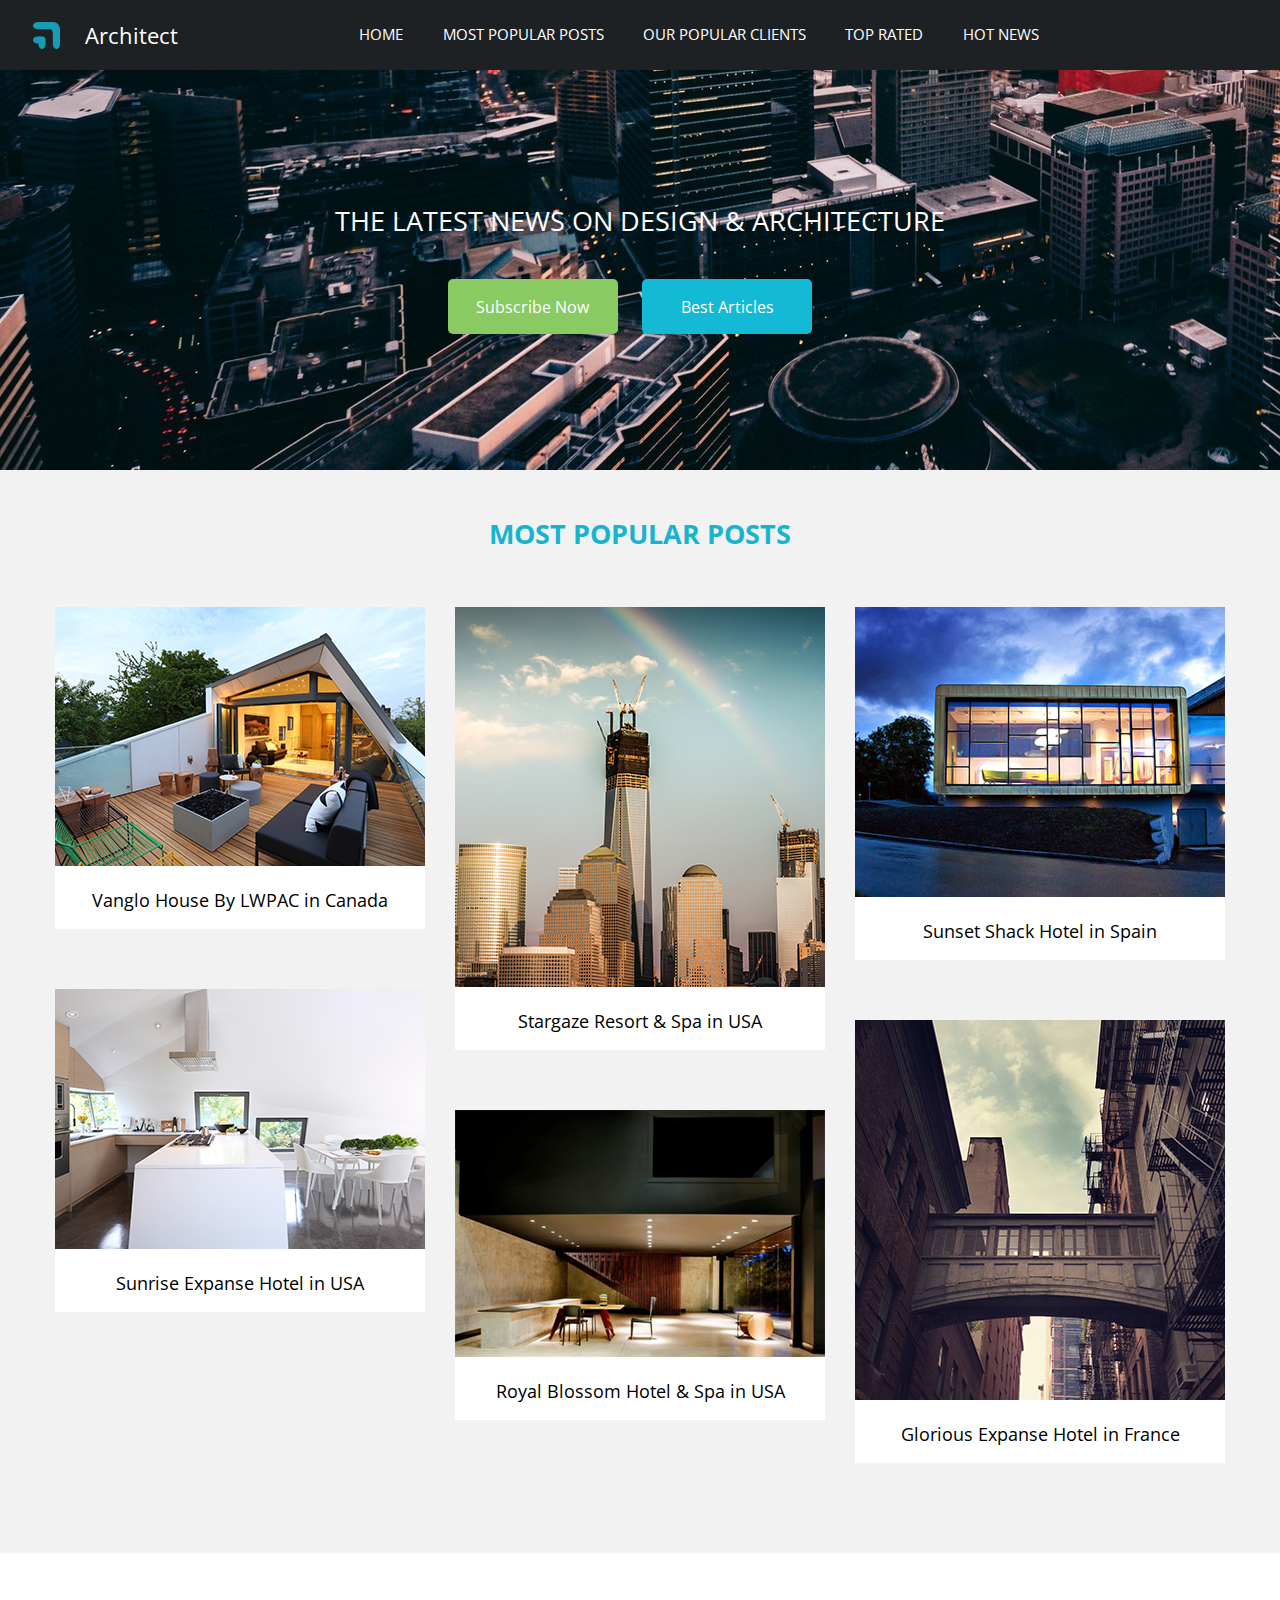
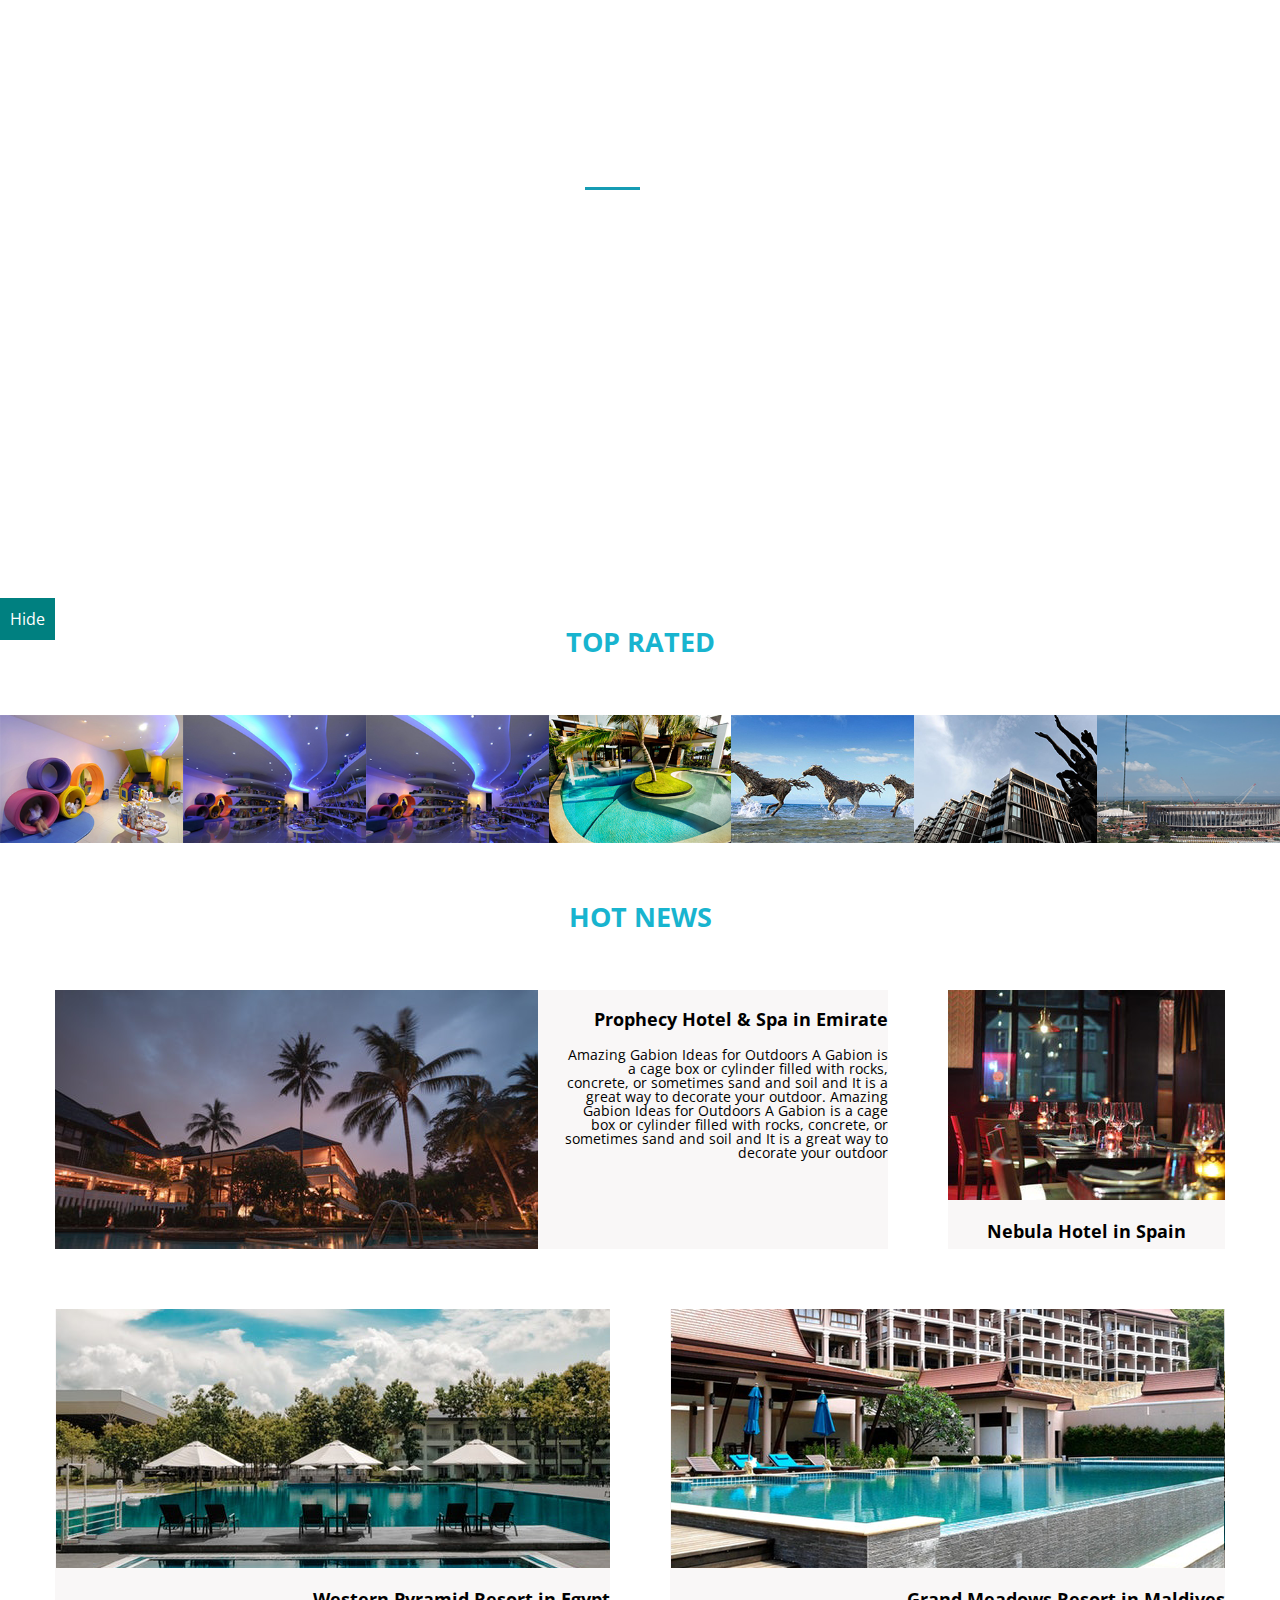
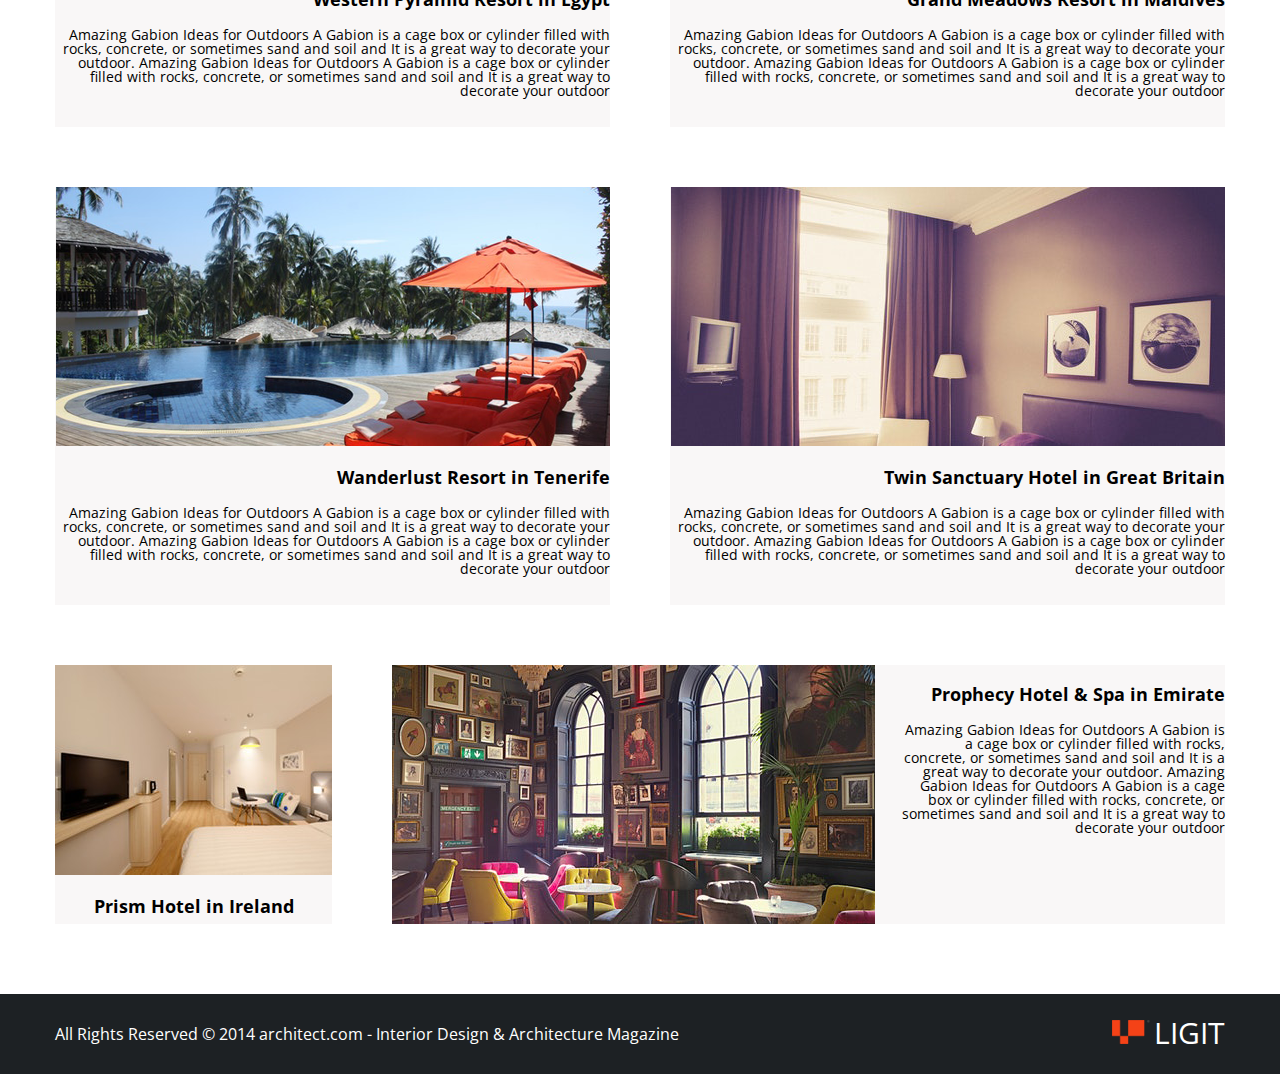
==== JS-HW-15/index.html @ 3c398dcd "HW14-HW15" ====
<!DOCTYPE html>
<html lang="en">

<head>
    <meta charset="UTF-8">
    <meta name="viewport" content="width=device-width, initial-scale=1.0">
    <meta http-equiv="X-UA-Compatible" content="ie=edge">
    <title>Architect</title>
    <link rel="stylesheet" href="css/reset.css">

    <link rel="stylesheet" href="https://use.fontawesome.com/releases/v5.6.3/css/all.css"
        integrity="sha384-UHRtZLI+pbxtHCWp1t77Bi1L4ZtiqrqD80Kn4Z8NTSRyMA2Fd33n5dQ8lWUE00s/" crossorigin="anonymous" />
    <link rel="stylesheet" href="css/style.css">
    <link href="https://fonts.googleapis.com/css?family=Open+Sans&display=swap" rel="stylesheet">

</head>

<body>
    <a href="#head" id="go-up">Go Up</a>
    <section id="head" class="header">
        <div class="header-logo">
            <img src="img/logo.png" alt="">
            <h3>Architect</h3>
        </div>
        <div class="header-menu">
            <a href="">Home</a>
            <a href="#post">MOST POPULAR POSTS</a>
            <a href="#clients">OUR POPULAR CLIENTS</a>
            <a href="#top-rated">TOP rated</a>
            <a href="#hot-news">hot NEWS</a>
        </div>
        <div class="header-search">
            <i class="fas fa-search"></i>
        </div>
    </section>
    <section id="latest-news" class="latest-news">
        <h3 class="latest-news-header">THE LATEST NEWS ON DESIGN & ARCHITECTURE</h3>
        <div class="latest-news-buttons">
            <a href="#" class="btn green">Subscribe Now</a>
            <a href="#" class="btn blue">Best Articles</a>
        </div>
    </section>
    <section id="post" class="popular-posts">
        <div class="wrapper">
            <h3 class="main-header">Most popular posts</h3>
            <div class="post-images">
                <div class="post-row">
                    <div class="post-content">
                        <img src="img/post-1.png" alt="">
                        <p>Vanglo House By LWPAC in Canada</p>
                    </div>
                    <div class="post-content">
                        <img src="img/post-4.png" alt="">
                        <p>Sunrise Expanse Hotel in USA</p>
                    </div>
                </div>
                <div class="post-row">
                    <div class="post-content">
                        <img src="img/post-2.png" alt="">
                        <p>Stargaze Resort & Spa in USA</p>
                    </div>
                    <div class="post-content">
                        <img src="img/post-5.png" alt="">
                        <p>Royal Blossom Hotel & Spa in USA</p>
                    </div>
                </div>
                <div class="post-row">
                    <div class="post-content">
                        <img src="img/post-3.png" alt="">
                        <p>Sunset Shack Hotel in Spain</p>
                    </div>
                    <div class="post-content">
                        <img src="img/post-6.png" alt="">
                        <p>Glorious Expanse Hotel in France</p>
                    </div>
                </div>
            </div>
        </div>
    </section>
    <section id="clients" class="popular-clients">
        <h3>OUR MOST POPULAR CLIENTS</h3>
        <div class="client-names">
            <img src="img/national.png" alt="">
            <img src="img/rym.png" alt="">
            <img src="img/hous.png" alt="">
            <img src="img/Journy.png" alt="">
        </div>
    </section>
    <section id="top-rated" class="top-rated">
        <a id="slide-btn">Hide</a>
        <h3 class="main-header">Top rated</h3>
        <div class="top-rated-images">
            <img src="img/latest-post-1.png" alt="">
            <img src="img/latest-post-2.png" alt="">
            <img src="img/latest-post-3.png" alt="">
            <img src="img/latest-post-4.png" alt="">
            <img src="img/latest-post-5.png" alt="">
            <img src="img/latest-post-6.png" alt="">
            <img src="img/latest-post-7.png" alt="">
        </div>
    </section>
    <section id="hot-news" class="hot-news">
        <div class="wrapper">
            <h3 class="main-header">hot news</h3>
            <div class="hot-contents">
                <div class="content-style1">
                    <img src="img/post-21.png" alt="">
                    <div class="content-style1-text">
                        <h3 class="content-header">Prophecy Hotel & Spa in Emirate</h3>
                        <p>Amazing Gabion Ideas for Outdoors A Gabion is a cage box or cylinder filled with rocks,
                            concrete, or sometimes sand and soil and It is a great way to decorate your outdoor. Amazing
                            Gabion Ideas for Outdoors A Gabion is a cage box or cylinder filled with rocks, concrete, or
                            sometimes sand and soil and It is a great way to decorate your outdoor</p>
                    </div>
                </div>
                    <div class="content-style2">
                        <img src="img/post-22.png" alt="">
                        <h3 class="content-header">Nebula Hotel in Spain</h3>
                    </div>
                    <div class="content-style3">
                        <img src="img/post-23.png" alt="">
                        <h3 class="content-header">Western Pyramid Resort in Egypt</h3>
                        <p>Amazing Gabion Ideas for Outdoors A Gabion is a cage box or cylinder filled with rocks,
                            concrete, or sometimes sand and soil and It is a great way to decorate your outdoor. Amazing
                            Gabion Ideas for Outdoors A Gabion is a cage box or cylinder filled with rocks, concrete, or
                            sometimes sand and soil and It is a great way to decorate your outdoor</p>
                    </div>
                    <div class="content-style3">
                        <img src="img/post-24.png" alt="">
                        <h3 class="content-header">Grand Meadows Resort in Maldives</h3>
                        <p>Amazing Gabion Ideas for Outdoors A Gabion is a cage box or cylinder filled with rocks,
                            concrete, or sometimes sand and soil and It is a great way to decorate your outdoor. Amazing
                            Gabion Ideas for Outdoors A Gabion is a cage box or cylinder filled with rocks, concrete, or
                            sometimes sand and soil and It is a great way to decorate your outdoor</p>
                    </div>
                    <div class="content-style3">
                        <img src="img/post-25.png" alt="">
                        <h3 class="content-header">Wanderlust Resort in Tenerife</h3>
                        <p>Amazing Gabion Ideas for Outdoors A Gabion is a cage box or cylinder filled with rocks,
                            concrete, or sometimes sand and soil and It is a great way to decorate your outdoor. Amazing
                            Gabion Ideas for Outdoors A Gabion is a cage box or cylinder filled with rocks, concrete, or
                            sometimes sand and soil and It is a great way to decorate your outdoor</p>
                    </div>
                    <div class="content-style3">
                        <img src="img/post-26.png" alt="">
                        <h3 class="content-header">Twin Sanctuary Hotel in Great Britain</h3>
                        <p>Amazing Gabion Ideas for Outdoors A Gabion is a cage box or cylinder filled with rocks,
                            concrete, or sometimes sand and soil and It is a great way to decorate your outdoor. Amazing
                            Gabion Ideas for Outdoors A Gabion is a cage box or cylinder filled with rocks, concrete, or
                            sometimes sand and soil and It is a great way to decorate your outdoor</p>
                    </div>
                    <div class="content-style2">
                        <img src="img/post-27.png" alt="">
                        <h3 class="content-header">Prism Hotel in Ireland</h3>
                    </div>
                    <div class="content-style1">
                        <img src="img/post-28.png" alt="">
                        <div class="content-style1-text">
                            <h3 class="content-header">Prophecy Hotel & Spa in Emirate</h3>
                            <p>Amazing Gabion Ideas for Outdoors A Gabion is a cage box or cylinder filled with rocks,
                                concrete, or sometimes sand and soil and It is a great way to decorate your outdoor.
                                Amazing
                                Gabion Ideas for Outdoors A Gabion is a cage box or cylinder filled with rocks,
                                concrete, or
                                sometimes sand and soil and It is a great way to decorate your outdoor</p>
                        </div>
                    </div>
                </div>
            </div>
    </section>
    <section  class="footer">
        <div class="wrapper">
            <div class="footer-content">
                <p class="right-reserved"> All Rights Reserved &copy; 2014  architect.com - Interior Design & Architecture Magazine</p>
            <div class="foot-logo">
                <img src="img/VectorSmart.png" alt="">
                <h3>LIGIT</h3>
            </div>
        </div>
            
        </div>
        
    </section>
    <script src="js/jquery-3.4.1.js"></script>
    <script src="js/script.js"></script>
</body>

</html>
---- JS-HW-15/css/style.css ----
html {
    scroll-behavior: smooth;
  }

a{
    text-decoration: none;
    color: white;
    font-family: 'Open Sans', sans-serif;
    
}
a,p,h3 {
    font-family: 'Open Sans', sans-serif;
}
body{
    box-sizing: border-box;
}


.header {
    height: 70px;
    background-color: #1d2124;
    display: flex;
    justify-content: space-between;
    color:white;
    align-items:center;
}
.header-logo{
    display: flex;
    align-items: center;
    margin-left: 33px;
}
#go-up{
    position: fixed;
    background-color: rgba(17, 78, 78, 0.5);
    color: white;
    padding: 10px;
    bottom: 20px;
    right: 50px;
}
#slide-btn{
    padding: 10px;
    background-color: teal;
    color: white;
}
.header-logo h3{
    margin-left: 25px;
    font-size: 22px;

}
.header a{
    font-size:15px;
    display: inline-block;
    margin-right:35px;
    text-transform: uppercase;
}
.header-search {
    margin-right: 25px;
}
.latest-news {
    display: flex;
    height: 400px;
    align-items: center;
    justify-content: center;
    flex-direction: column;
    background-image: url(../img/header-bg-img.jpeg);
    background-attachment: fixed;
    background-position: 0 600px;

}
.latest-news-header{
    font-size: 27px;
    color: white;
    margin-bottom: 45px;
}
.btn {
    display: inline-block;
    width: 170px;
    height: 55px;
    border-radius: 5px;
    text-align: center;
    line-height: 3.5;
    margin-right: 20px;

}
.green {
    background-color: #89ca62;
}
.blue {
    background-color: #14b9d5;
}
.popular-posts{
    background-color: #f2f2f2;
    padding: 50px 0 0 0;
}
.wrapper{
    width: 1170px;
    margin:0 auto
}
.main-header {
    text-transform: uppercase;
    color:#18b4cf;
    text-align: center;
    font-size: 27px;
    font-weight: 700;
    margin-bottom: 60px;
}
.post-images {
    display: flex;
    text-align: center;
    flex-wrap: wrap;
    justify-content: space-between;
    
}
.post-row {
    display: flex;
    margin-bottom: 30px;
    flex-direction: column;
}
.post-content {
    margin-bottom: 60px;
    background-color: white;
}
.post-content p {
    height: 60px;
    text-align: center;
    line-height: 3.5  ;
    font-size: 18px;
}
.popular-clients {
    height: 598px;
    display: grid;
    background-image: url(../img/bg-2.png);
    background-attachment: fixed;
    justify-content: center;
}
.popular-clients h3 {
    text-align: center;
    font-size: 32px;
    color:white;
    font-weight: 700;
    display: inline-block;
    position: relative;
    align-self:center;
}
.client-names {
    align-self: top;
    display: inline-block;

}
.client-names img {
    margin:auto 76px;
    vertical-align: middle;
}
.popular-clients h3::after{
    content: '';
    display: block;
    width: 55px;
    height: 3px;
    background-color: #169cb4;
    position: absolute;
    left: calc(100% / 2 - 55px);
    bottom: -76px;
}
.top-rated {
    padding: 60px 0 0 0;
}
.top-rated-images{
    display: grid;
    grid-template-columns: repeat(7,calc(100% / 7 ));
}
.top-rated-images img {
    width: 100%;
}
.hot-news {
    padding: 60px 0 0 0;
}
.hot-contents {
    display: grid;
    grid-template-columns: repeat(4,1fr);
    grid-template-rows: 259px 418px 418px 259px;
    grid-gap: 60px;
    font-size: 14px;
}
.content-style1 {
    grid-column: span 3;
   display: flex;
   text-align: right;
   background-color: #f9f7f7;;
}
.content-style1-text {
   padding: 0 0 0 25px ;
   box-sizing: border-box;
}
.content-header {
font-size: 18px;
font-weight: 700;
margin: 20px 0;
}
.content-style3 {
    grid-column:  span 2;
    text-align: right;
    background-color: #f9f7f7
}
.content-style2 {
    text-align: center;
    background-color: #f9f7f7;
}
.footer {
    background-color: #1d2124;
    color: white;
    height: 80px;
    margin-top: 70px;
}
.footer-content {
display:grid;
grid-template-columns: 2fr 1fr;
height: 80px;
align-content: center;
}
.right-reserved {
    line-height: 2;
}
.foot-logo {
    text-align: right;
}
.foot-logo h3 {
display: inline-block;
font-size: 30px;
}
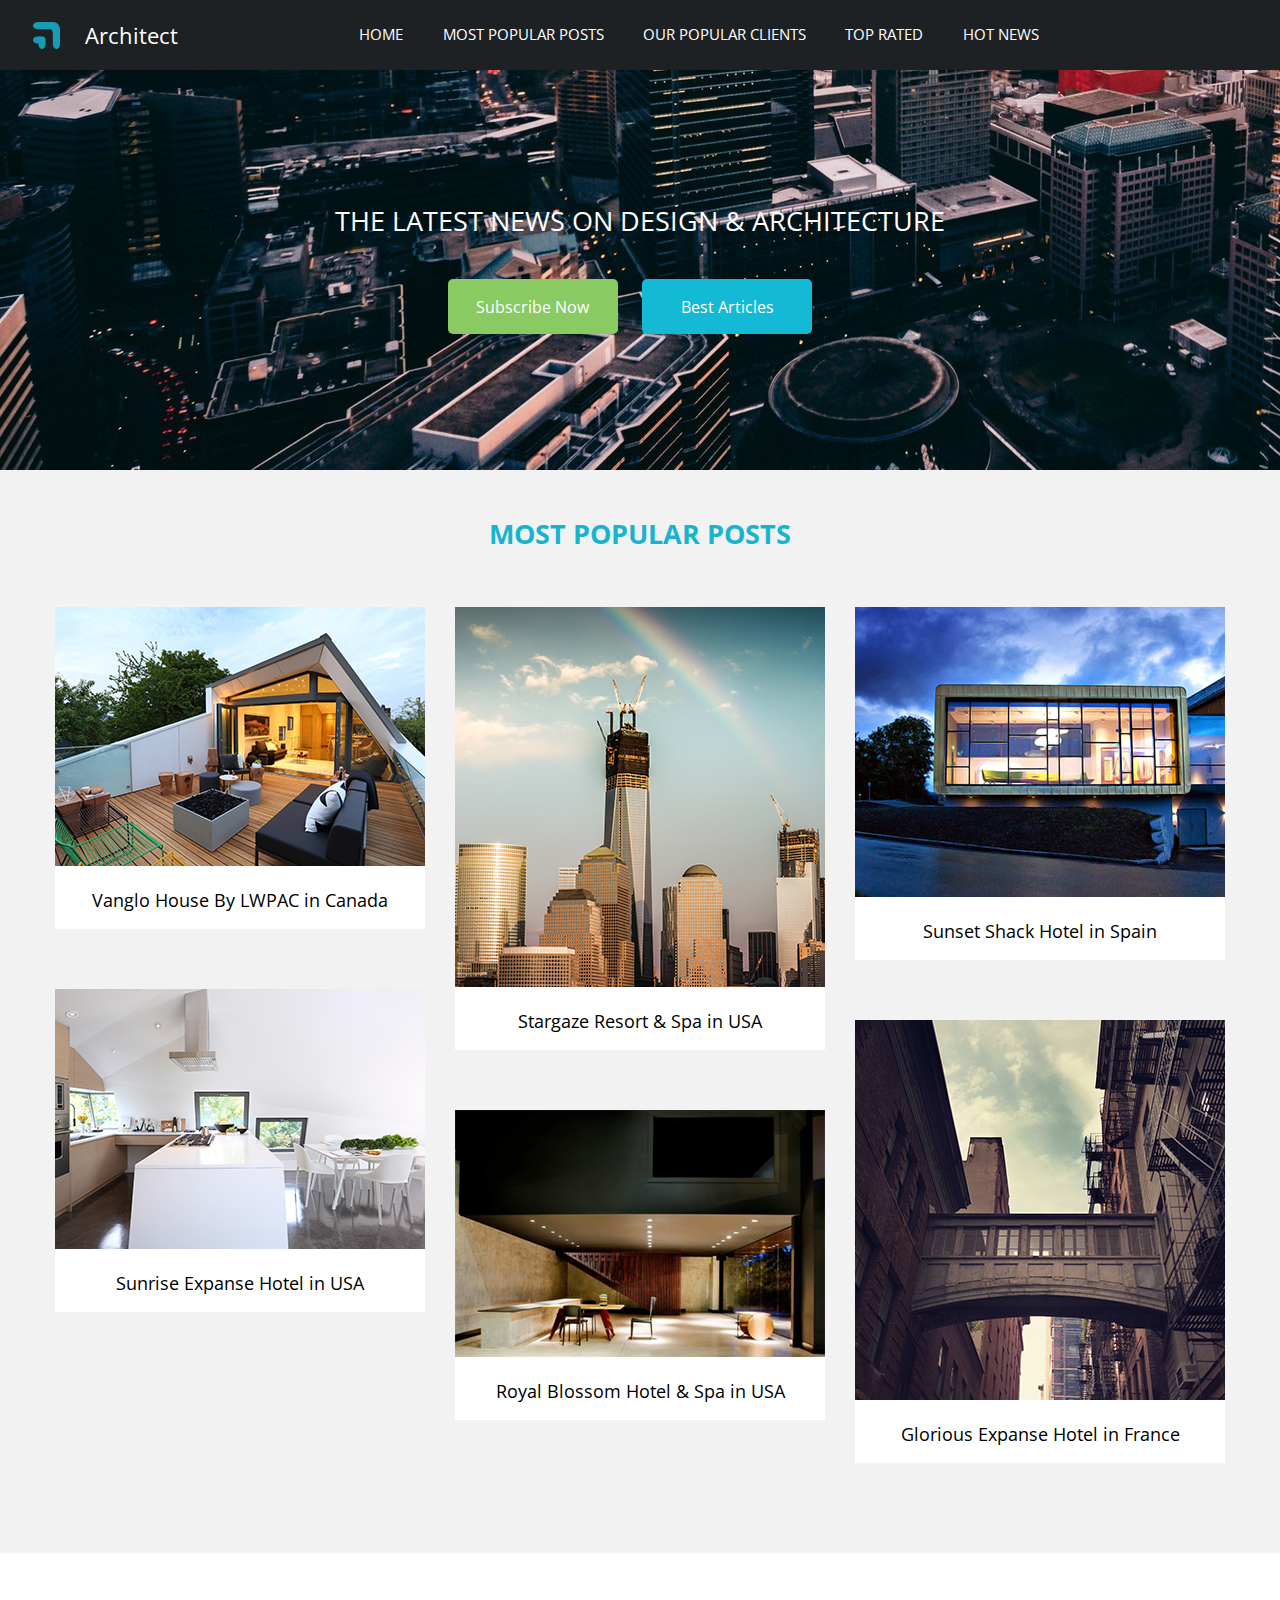
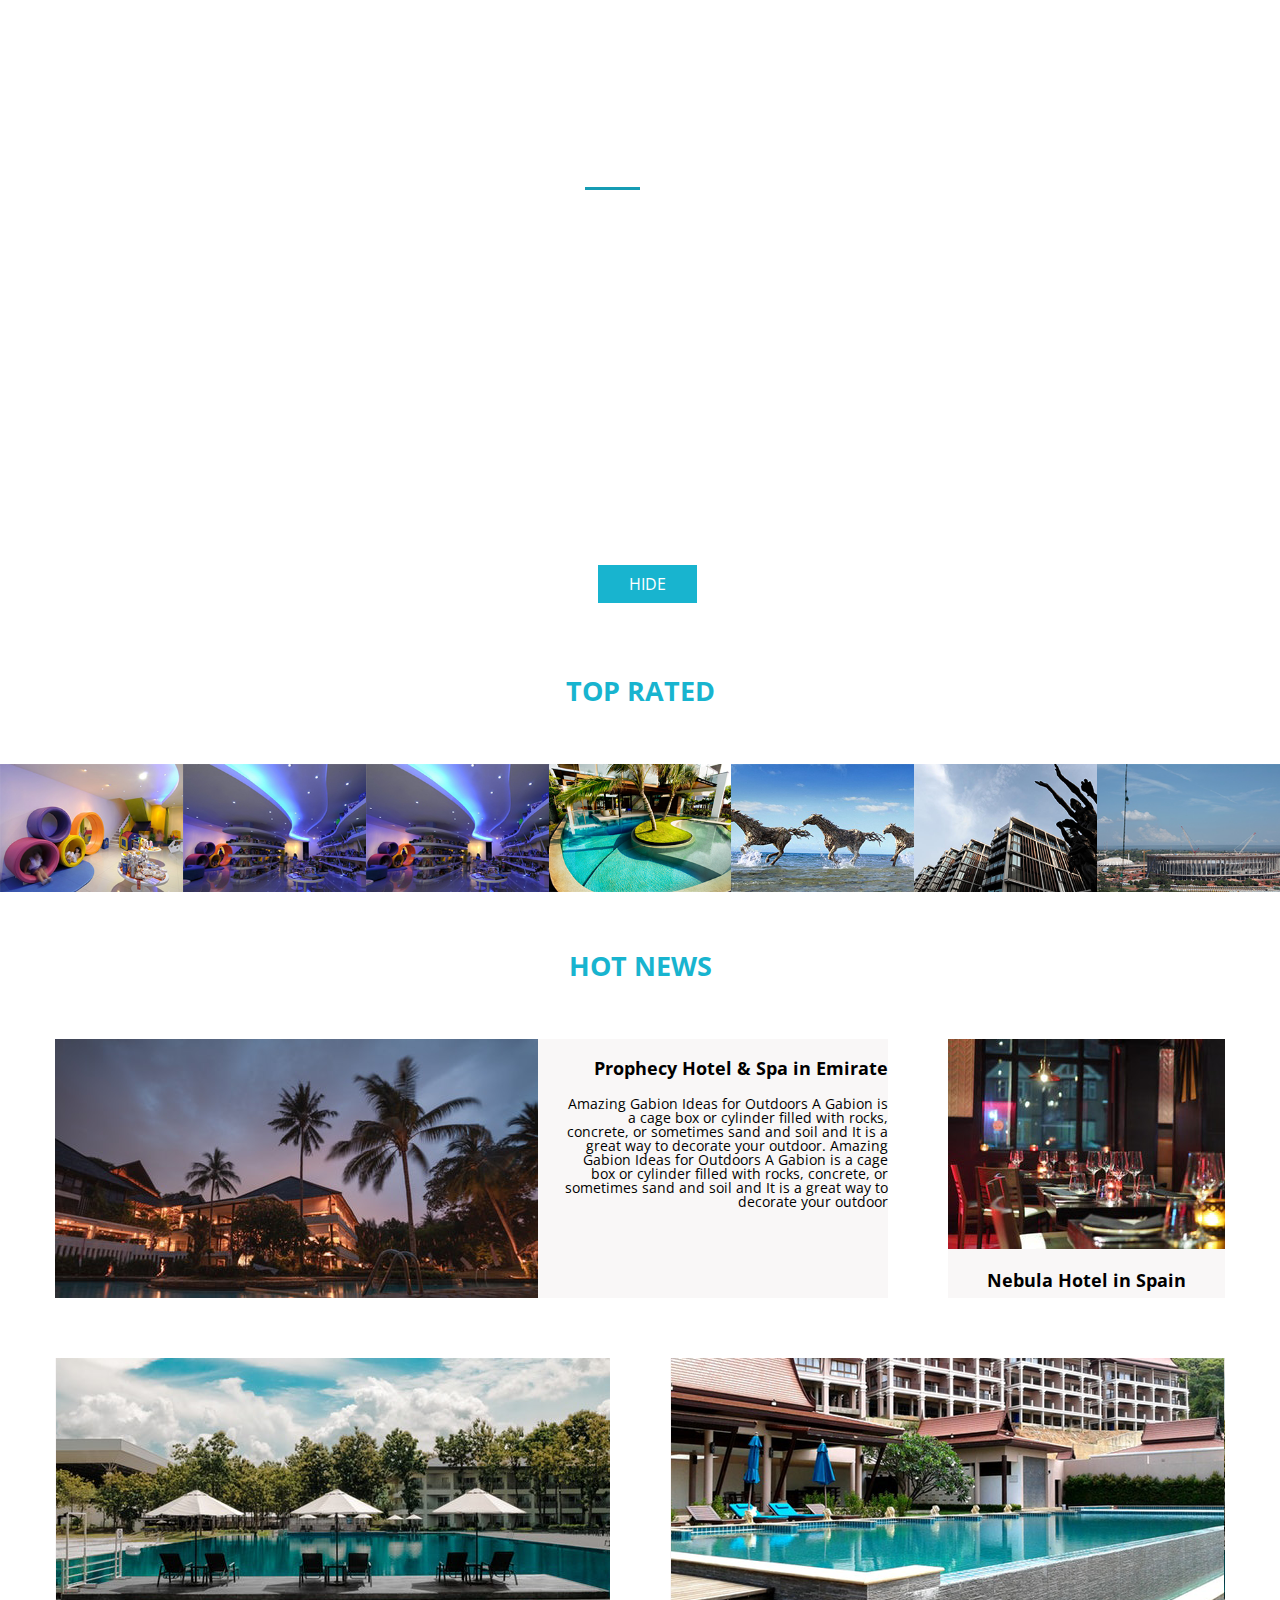
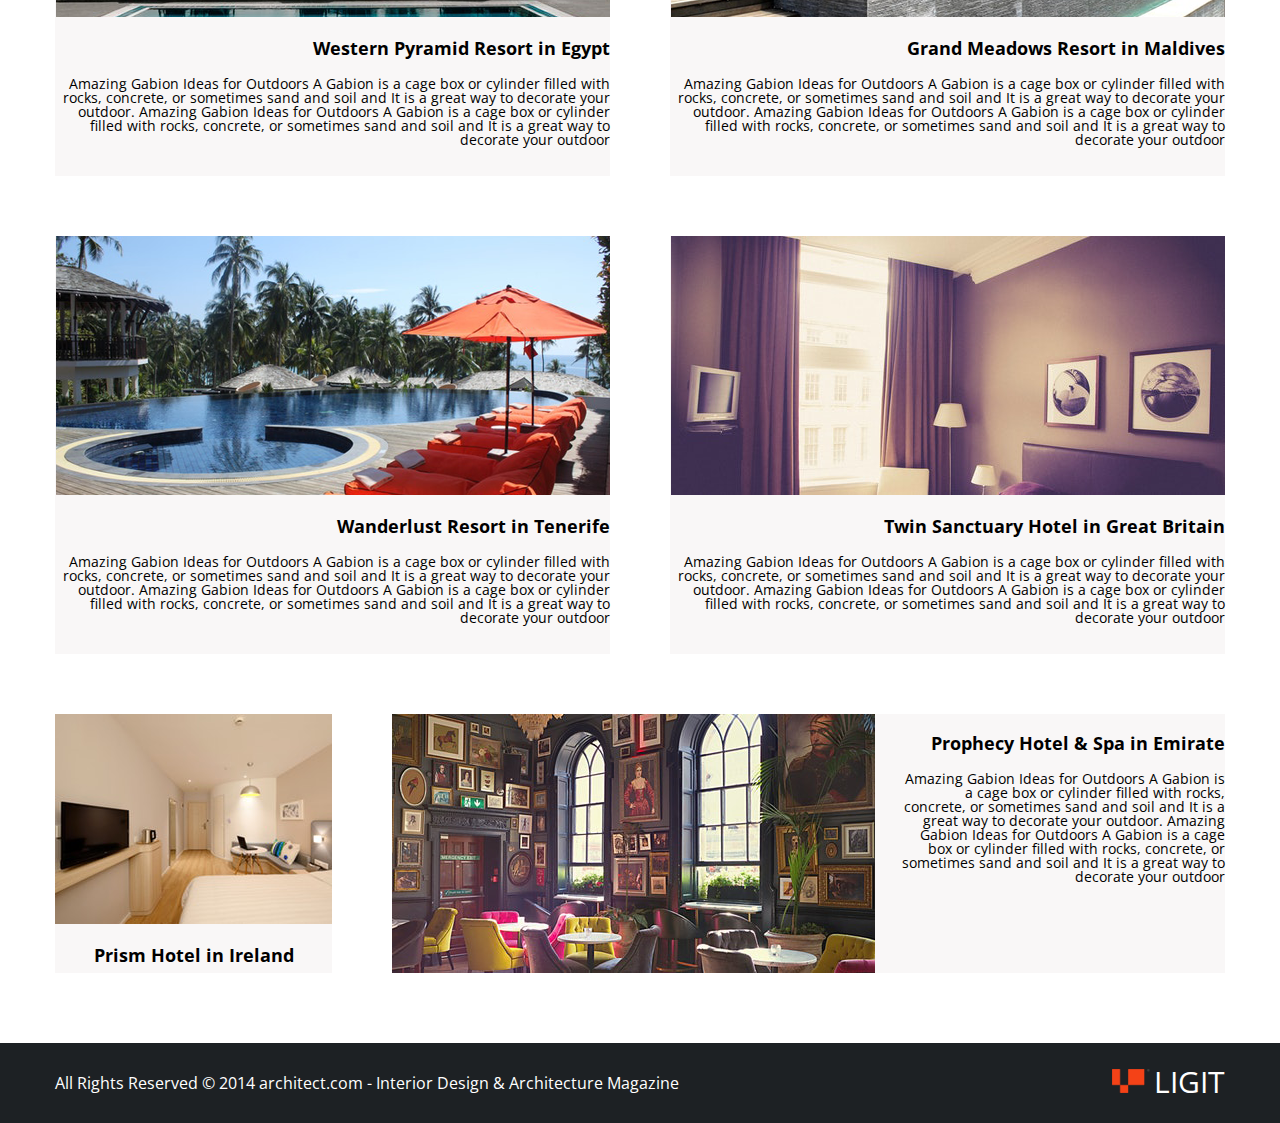
==== commit 17e1d697: "update" ====
--- a/JS-HW-15/index.html
+++ b/JS-HW-15/index.html
@@ -86,8 +86,8 @@
             <img src="img/Journy.png" alt="">
         </div>
     </section>
-    <section id="top-rated" class="top-rated">
-        <a id="slide-btn">Hide</a>
+    <a id="slide-btn">Hide</a>
+    <section id="top-rated" class="top-rated">    
         <h3 class="main-header">Top rated</h3>
         <div class="top-rated-images">
             <img src="img/latest-post-1.png" alt="">
--- a/JS-HW-15/css/style.css
+++ b/JS-HW-15/css/style.css
@@ -31,16 +31,20 @@
 }
 #go-up{
     position: fixed;
-    background-color: rgba(17, 78, 78, 0.5);
+    background-color: rgba(24, 180, 207,0.7);;
     color: white;
     padding: 10px;
     bottom: 20px;
     right: 50px;
 }
 #slide-btn{
-    padding: 10px;
-    background-color: teal;
-    color: white;
+    display: inline-block;
+    padding: 11px 31px;
+    background-color: #18b4cf;
+    color: white;
+    margin: 14px 46.7%;
+    text-transform: uppercase;
+    cursor: pointer;
 }
 .header-logo h3{
     margin-left: 25px;
